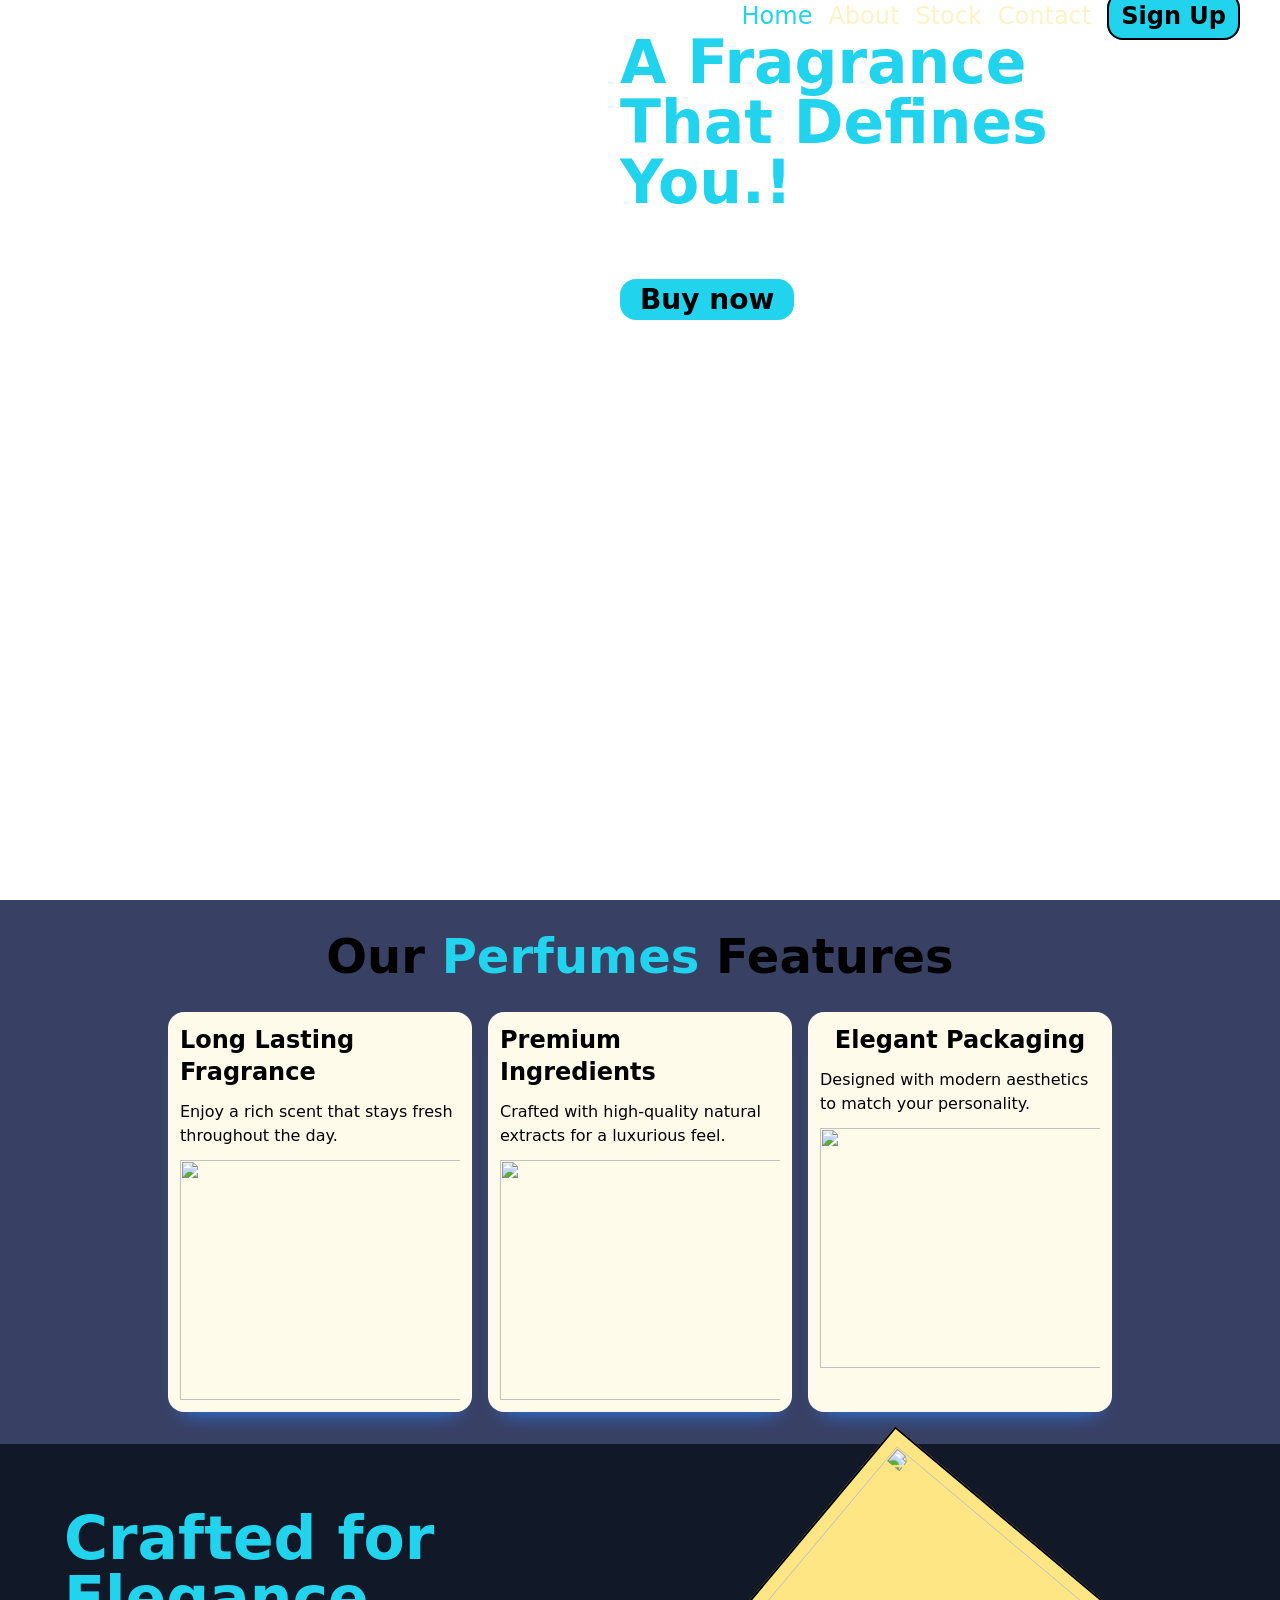
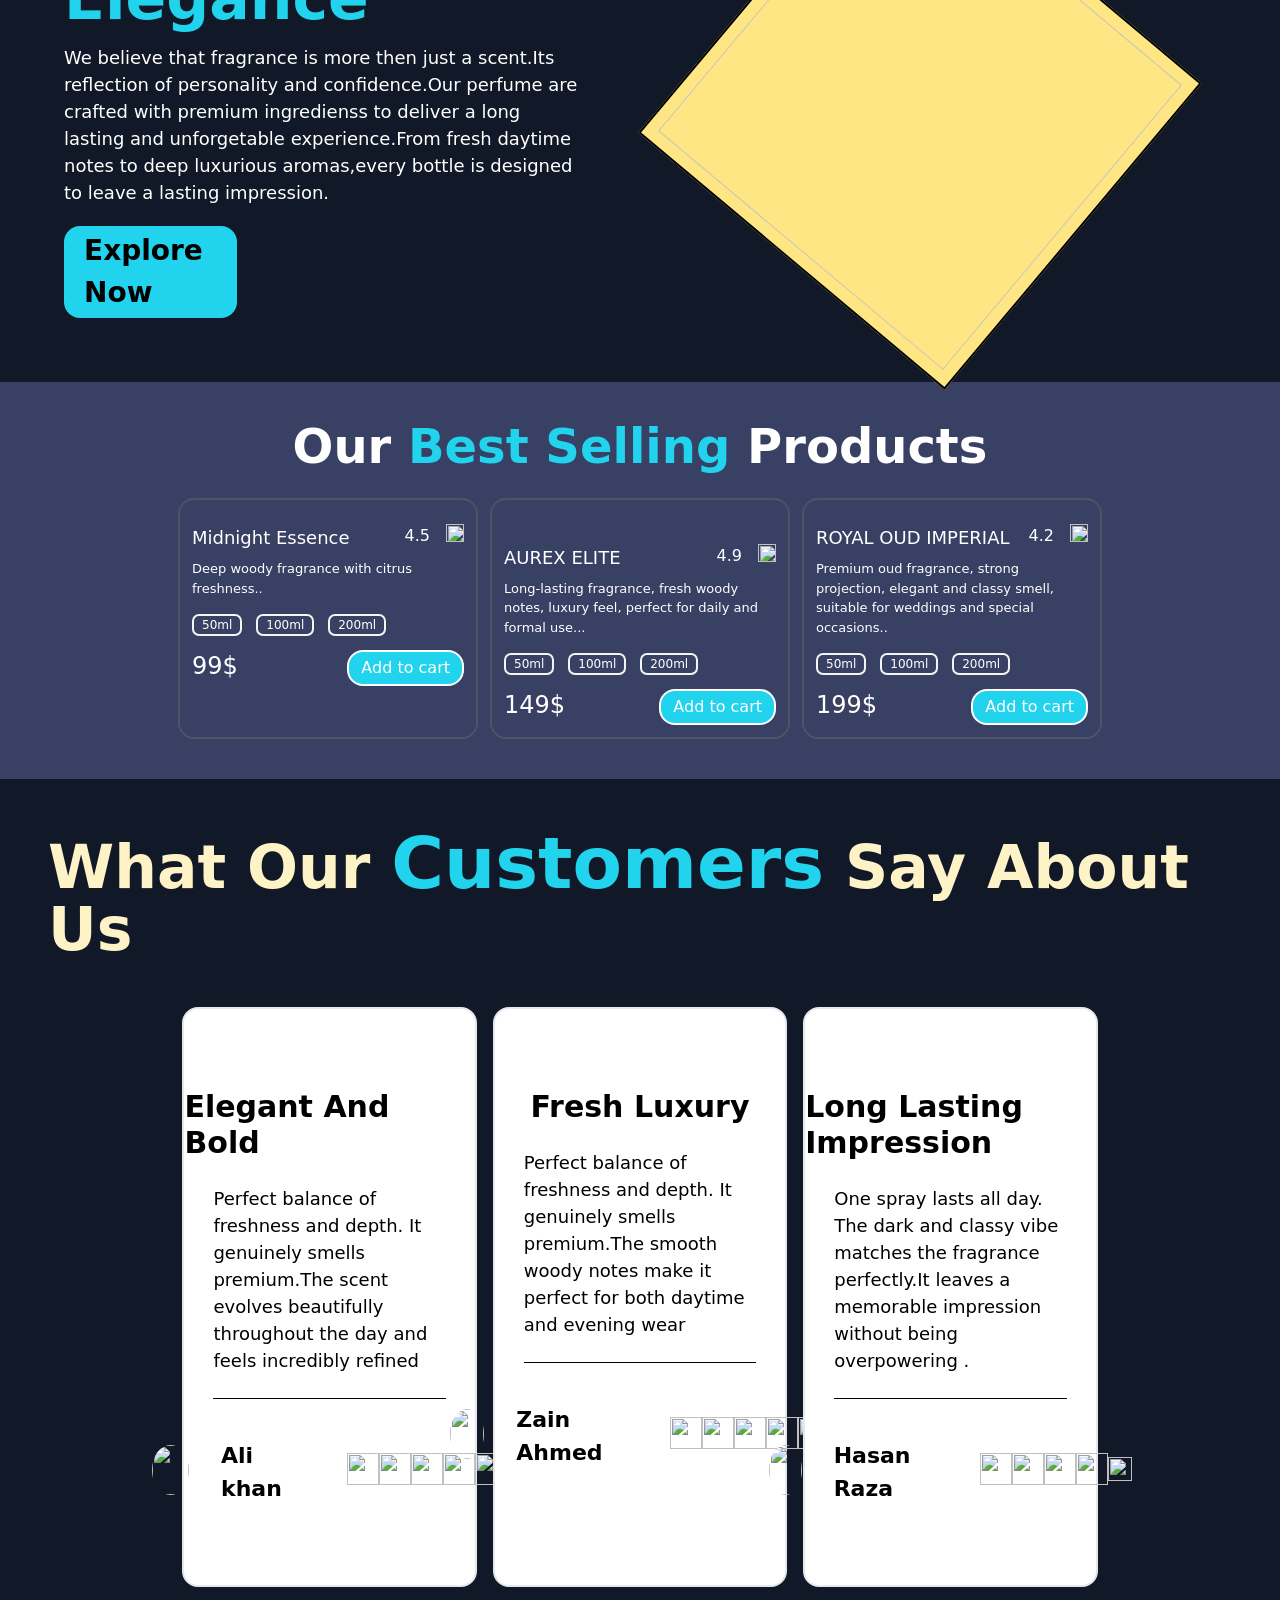
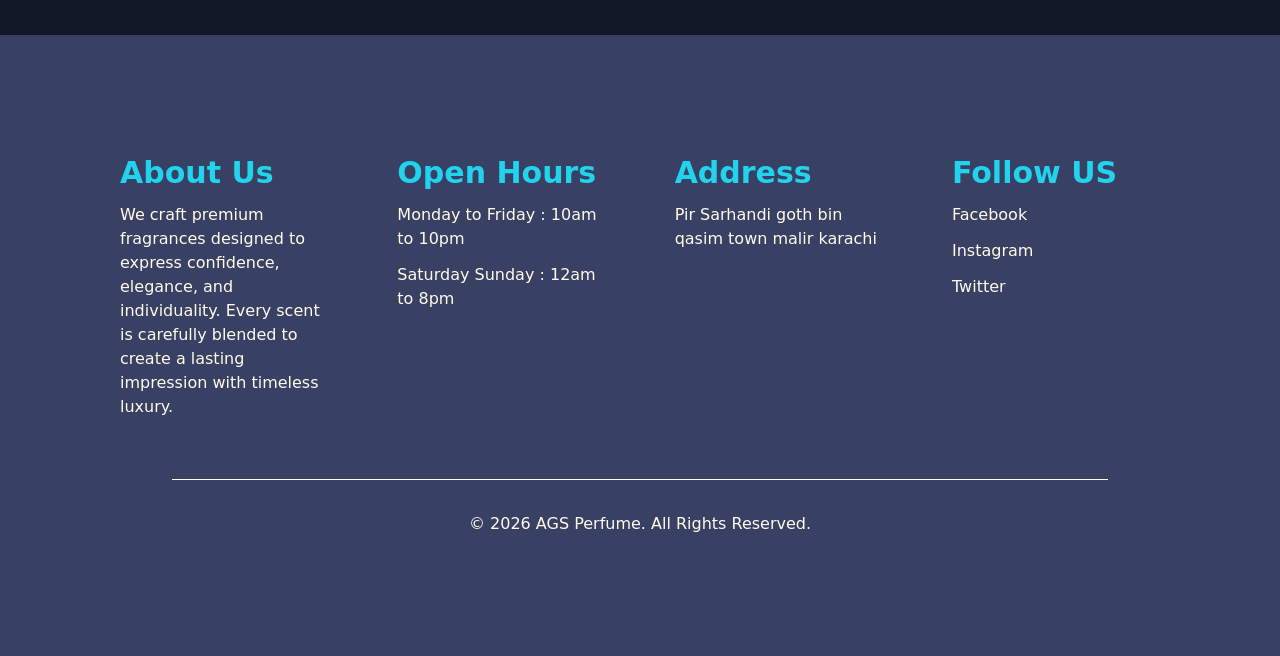
==== index.html @ 802fb59f "multiple pages" ====
<!DOCTYPE html>
<html lang="en">

<head>
    <meta charset="UTF-8">
    <meta name="viewport" content="width=device-width, initial-scale=1.0">
    <title>Document</title>
    <link rel="stylesheet" href="output.css">
</head>

<body>
    <div class="header h-[100vh] bg-[url(backg.jpg)]  bg-no-repeat bg-cover">
        <div class="navbar text-2xl text-amber-100 flex justify-between items-center">

            <img src="logo.png" alt="" class="logo-img w-65">

            <div class="navs h-full mr-8">
                <ul class="flex gap-4 align-bottom mr-2">
                    <li><a href="index.html" class="text-[#22D3EE] hover:text-[#22D3EE]">Home</a></li>
                    <li><a href="about.html" class="hover:text-[#22D3EE] ">About</a></li>
                    <li><a href="shop.html" class="hover:text-[#22D3EE]">Stock</a></li>
                    <li><a href="contact.html" class="hover:text-[#22D3EE]">Contact</a></li>
                    <li><a href="signup.html"
                            class="border-2 rounded-2xl bg-[#22D3EE] text-black font-bold px-3 py-2">Sign Up</a></li>
                </ul>
            </div>
        </div>
        <div class="hero-sec flex justify-around items-center">
            <div class="right-sec w-140 rotate-12 -mt-13">
                <img src="perfumebottle.jpg" alt="" class="hero-img w-full drop-shadow-xl drop-shadow-black ">
            </div>
            <div class="lft-sec w-1/2">
                <h1 class="text-6xl w-130  text-[#22D3EE] font-bold">A Fragrance That Defines You.!</h1>
                <p class="mt-4 text-[17px] w-[90%] text-white">Crafted with rich ingredients to match your personality
                    and elevate every moment.</p>
                <a class=" bg-[#22D3EE] text-[28px]   rounded-2xl px-5 py-1 text-black shadow-3xl hover:bg-transparent hover:border-2 hover:text-white  hover:border-amber-50 font-bold"
                    href="shop.html">Buy
                    now</a>
            </div>
        </div>
    </div>
    <div class="feature-sec bg-[#384064] flex flex-col justify-center items-center p-8">
        <h1 class="text-5xl heading font-semibold mb-8">Our <span
                class="text-5xl heading font-semibold mb-4 text-[#22D3EE]">Perfumes</span> Features</h1>
        <div class="feature-cards flex justify-center gap-4">
            <div
                class="feature shadow-blue-500 bg-amber-50 transition duration-300 hover:scale-105 shadow-[0_15px_20px_-15px_rgba(0,0,0,0.8)] p-3 flex flex-col items-center  w-[25%] rounded-2xl ">
                <h2 class="text-2xl font-bold font-sans">Long Lasting Fragrance</h2>
                <p class=" mt-3 mb-3">Enjoy a rich scent that stays fresh throughout the day.</p>
                <img src="longl.jpg" class="w-90 h-60 object-cover">
            </div>
            <div
                class="feature  p-3 flex flex-col items-center bg-amber-50  w-[25%] rounded-2xl  shadow-blue-500 shadow-[0_15px_20px_-15px_rgba(0,0,0,0.8)] transition duration-300 hover:scale-105  ">
                <h2 class="text-2xl font-bold font-sans">Premium Ingredients</h2>
                <p class=" mt-3 mb-3">Crafted with high-quality natural extracts for a luxurious feel.</p>
                <img src="prem.jpg" alt="" class="w-90 h-60 object-cover">
            </div>
            <div
                class="feature  p-3 flex flex-col items-center bg-amber-50 w-[25%] rounded-2xl  shadow-blue-500 shadow-[0_15px_20px_-15px_rgba(0,0,0,0.8)] transition duration-300 hover:scale-105  ">
                <h2 class="text-2xl font-bold font-sans">Elegant Packaging</h2>
                <p class=" mt-3 mb-3">Designed with modern aesthetics to match your personality.</p>
                <img src="packaging.jpg" class="w-90 h-60 object-cover">
            </div>
        </div>

    </div>
    <div class="about-brand flex  bg-[#111827] p-16 gap-20">
        <div class="right-sec flex flex-col w-[50%] justify-center  ">
            <h1 class="text-6xl text-[#22D3EE] font-sans font-bold">Crafted for Elegance</h1>
            <p class="mt-4 w-[90%] text-[18px] text-white">We believe that fragrance is more then just a scent.Its
                reflection of personality and confidence.Our perfume are crafted with premium ingredienss to deliver a
                long lasting and unforgetable experience.From fresh daytime notes to deep luxurious aromas,every bottle
                is designed to leave a lasting impression.</p>
            <a href="shop.html"
                class=" bg-[#22D3EE] text-[28px] mt-5  rounded-2xl px-5 py-1 text-black shadow-3xl hover:bg-transparent hover:border-2 hover:text-white  hover:border-amber-50 font-bold w-[30%]">Explore
                Now</a>
        </div>

        <div class="image-card bg-amber-200 p-3 border-2  border-abmer-100 size-[400px] rotate-40 ">
            <img src="pre-perf.jpg" class="size-[100%] transition hover:scale-102">
        </div>

    </div>
    <div class="products bg-[#384064] p-10 text-white ">
        <h1 class="text-5xl font-bold text-center">
            Our <span class="text-[#22D3EE]">Best Selling</span> Products
        </h1>
        <div class="cards-sec flex justify-center gap-3 mt-7">
            <div class="card1 w-[25%] flex flex-col border-2 border-gray-600 rounded-2xl p-1 ">
                <img src="pre-perf.jpg" class="rounded-2xl " alt="">
                <div class="card-content p-2">
                    <div class="name flex justify-between mt-3">
                        <h2 class="text-[18px] ">Midnight Essence</h2>
                        <div class="review flex gap-4">
                            4.5 <span><img src="star.png" class="size-[18px]"></span>
                        </div>
                    </div>
                    <div class="para">
                        <p class="text-[13px] mt-2">Deep woody fragrance with citrus freshness..</p>
                    </div>
                    <div class="ml-sec flex gap-3.5 mt-4">
                        <div class="ml border-2 border-gray-100 text-[12px] px-2 rounded-[7px]">50ml</div>
                        <div class="ml border-2 border-gray-100 text-[12px] px-2 rounded-[7px]">100ml</div>
                        <div class="ml border-2 border-gray-100 text-[12px] px-2 rounded-[7px]">200ml</div>
                    </div>
                    <div class="price-order flex justify-between mt-3.5">
                        <h2 class="text-2xl ">99$</h2>
                        <button class="border-2 rounded-2xl px-3 py-1 bg-[#22D3EE]">Add to cart</button>
                    </div>
                </div>

            </div>
            <div class="card1 w-[25%] flex flex-col border-2 border-gray-600 rounded-2xl p-1 ">
                <img src="aurex.jpg" class="rounded-2xl h-[70%] " alt="">
                <div class="card-content p-2">
                    <div class="name flex justify-between mt-3">
                        <h2 class="text-[18px] ">AUREX ELITE</h2>
                        <div class="review flex gap-4">
                            4.9 <span><img src="star.png" class="size-[18px]"></span>
                        </div>
                    </div>
                    <div class="para">
                        <p class="text-[13px] mt-2">Long-lasting fragrance, fresh woody notes, luxury feel, perfect for
                            daily and formal use...</p>
                    </div>
                    <div class="ml-sec flex gap-3.5 mt-4">
                        <div class="ml border-2 border-gray-100 text-[12px] px-2 rounded-[7px]">50ml</div>
                        <div class="ml border-2 border-gray-100 text-[12px] px-2 rounded-[7px]">100ml</div>
                        <div class="ml border-2 border-gray-100 text-[12px] px-2 rounded-[7px]">200ml</div>
                    </div>
                    <div class="price-order flex justify-between mt-3.5">
                        <h2 class="text-2xl ">149$</h2>
                        <button class="border-2 rounded-2xl px-3 py-1 bg-[#22D3EE]">Add to cart</button>
                    </div>
                </div>

            </div>
            <div class="card1 w-[25%] flex flex-col border-2 border-gray-600 rounded-2xl p-1 ">
                <img src="royal.jpg" class="rounded-2xl h-[70%] " alt="">
                <div class="card-content p-2">
                    <div class="name flex justify-between mt-3">
                        <h2 class="text-[18px] ">ROYAL OUD IMPERIAL</h2>
                        <div class="review flex gap-4">
                            4.2 <span><img src="star.png" class="size-[18px]"></span>
                        </div>
                    </div>
                    <div class="para">
                        <p class="text-[13px] mt-2">Premium oud fragrance, strong projection, elegant and classy smell,
                            suitable for weddings and special occasions..</p>
                    </div>
                    <div class="ml-sec flex gap-3.5 mt-4">
                        <div class="ml border-2 border-gray-100 text-[12px] px-2 rounded-[7px]">50ml</div>
                        <div class="ml border-2 border-gray-100 text-[12px] px-2 rounded-[7px]">100ml</div>
                        <div class="ml border-2 border-gray-100 text-[12px] px-2 rounded-[7px]">200ml</div>
                    </div>
                    <div class="price-order flex justify-between mt-3.5">
                        <h2 class="text-2xl ">199$</h2>
                        <button class="border-2 rounded-2xl px-3 py-1 bg-[#22D3EE]">Add to cart</button>
                    </div>
                </div>

            </div>

        </div>

    </div>
    <div class="testamonials p-12 flex bg-[#111827] justify-center items-center flex-col">
        <div class="headingT">
            <h1 class="text-6xl font-semibold text-amber-100 ">What Our <span
                    class="font-black text-7xl text-[#22D3EE]">Customers</span> Say About Us</h1>
        </div>
        <div class="cards w-[100vw] flex justify-center gap-4 mt-12">
            <div
                class="card bg-white transition-transform duration-300 hover:scale-105 py-20 w-[23%] flex flex-col items-center border-2 border-gray-200 rounded-2xl ">
                <h2 class="text-3xl font-sans  font-semibold ">Elegant And Bold</h2>
                <div class="p text-[18px] w-[80%] mt-6">Perfect balance of freshness and depth. It genuinely smells
                    premium.The scent evolves beautifully throughout the day and feels incredibly refined</div>
                <hr class="w-[80%] bg-amber-700 mt-6">
                <div class="user flex gap-8 items-center mt-6 px-4">
                    <div class="img size-[50px] rounded-[50%] mt-3">
                        <img src="user1.jpg" class="rounded-[50%] size-[100%] object-cover ">
                    </div>
                    <h2 class="mt-4 font-semibold text-[22px]">Ali khan</h2>
                    <div class="stars flex items-center ml-5 mt-2.5">
                        <img src="star.jpg" alt="" class="size-8 ">
                        <img src="star.jpg" alt="" class="size-8 ">
                        <img src="star.jpg" alt="" class="size-8 ">
                        <img src="star.jpg" alt="" class="size-8 ">
                        <img src="star.jpg" alt="" class="size-8 ">
                    </div>
                </div>
            </div>
            <div
                class="card bg-white transition-transform duration-300 hover:scale-105 py-20 w-[23%] flex flex-col items-center border-2 border-gray-200 rounded-2xl ">
                <h2 class="text-3xl font-sans font-semibold ">Fresh Luxury</h2>
                <div class="p text-[18px] w-[80%] mt-6">Perfect balance of freshness and depth. It genuinely smells
                    premium.The smooth woody notes make it perfect for both daytime and evening wear</div>
                <hr class="w-[80%] bg-amber-700 mt-6">
                <div class="user flex gap-8 items-center mt-6 px-4">
                    <div class="img size-[50px] rounded-[50%] mt-3">
                        <img src="user2.jpg" class="rounded-[50%] size-[100%] object-cover ">
                    </div>
                    <h2 class="mt-4 font-semibold text-[22px]">Zain Ahmed</h2>
                    <div class="stars flex items-center ml-5 mt-2.5">
                        <img src="star.jpg" alt="" class="size-8 ">
                        <img src="star.jpg" alt="" class="size-8 ">
                        <img src="star.jpg" alt="" class="size-8 ">
                        <img src="star.jpg" alt="" class="size-8 ">
                        <img src="star.jpg" alt="" class="size-8 ">
                    </div>
                </div>
            </div>
            <div
                class="card bg-white transition-transform duration-300 hover:scale-105 py-20 w-[23%] flex flex-col items-center border-2 border-gray-200 rounded-2xl ">
                <h2 class="text-3xl font-sans font-semibold ">Long Lasting Impression</h2>
                <div class="p text-[18px] w-[80%] mt-6">One spray lasts all day. The dark and classy vibe matches the
                    fragrance perfectly.It leaves a memorable impression without being overpowering .</div>
                <hr class="w-[80%] bg-amber-700 mt-6">
                <div class="user flex gap-8 items-center mt-6 px-4">
                    <div class="img size-[50px] rounded-[50%] mt-3">
                        <img src="user3.jpg" class="rounded-[50%] size-[100%] object-cover ">
                    </div>
                    <h2 class="mt-4 font-semibold text-[22px]">Hasan Raza</h2>
                    <div class="stars flex items-center ml-5 mt-2.5">
                        <img src="star.jpg" alt="" class="size-8 ">
                        <img src="star.jpg" alt="" class="size-8 ">
                        <img src="star.jpg" alt="" class="size-8 ">
                        <img src="star.jpg" alt="" class="size-8 ">
                        <img src="halfs.jpg" alt="" class="size-6 ">
                    </div>
                </div>
            </div>

        </div>
    </div>
    <div class="footer flex flex-col items-center  p-30  bg-[#384064]">
        <div class="footer-content flex justify-between">
            <div class="About-us flex flex-col gap-3 w-[20%]">
                <h2 class="font-bold text-[#22D3EE] text-3xl">About Us</h2>
                <p class="text-amber-50">We craft premium fragrances designed to express confidence, elegance, and
                    individuality. Every scent is carefully blended to create a lasting impression with timeless luxury.
                </p>
            </div>
            <div class="Open-hours flex flex-col gap-3 w-[20%]">
                <h2 class="font-bold text-[#22D3EE] text-3xl">Open Hours</h2>
                <p class="text-amber-50">Monday to Friday : 10am to 10pm </p>
                <p class=" text-amber-50">Saturday Sunday : 12am to 8pm</p>
            </div>
            <div class="Address flex text-[#22D3EE] flex-col gap-3 w-[20%]">
                <h2 class="font-bold text-3xl">Address</h2>
                <p class="text-amber-50">Pir Sarhandi goth bin qasim town malir karachi</p>
            </div>
            <div class="Follow flex flex-col gap-3 w-[20%] ">
                <h2 class="font-bold text-[#22D3EE] text-3xl">Follow US</h2>
                <a href="#" class="text-amber-50">Facebook</a>
                <a href="#" class="text-amber-50">Instagram</a>
                <a href="#" class="text-amber-50">Twitter</a>
            </div>
        </div>
        <hr class="w-[90%] mt-15 border-amber-50">
        <p class="mt-8 text-amber-50">© 2026 AGS Perfume. All Rights Reserved.</p>

    </div>
    <script src="https://cdnjs.cloudflare.com/ajax/libs/gsap/3.13.0/gsap.min.js"
        integrity="sha512-NcZdtrT77bJr4STcmsGAESr06BYGE8woZdSdEgqnpyqac7sugNO+Tr4bGwGF3MsnEkGKhU2KL2xh6Ec+BqsaHA=="
        crossorigin="anonymous" referrerpolicy="no-referrer"></script>
    <script src="https://cdnjs.cloudflare.com/ajax/libs/gsap/3.13.0/ScrollTrigger.min.js"
        integrity="sha512-P2IDYZfqSwjcSjX0BKeNhwRUH8zRPGlgcWl5n6gBLzdi4Y5/0O4zaXrtO4K9TZK6Hn1BenYpKowuCavNandERg=="
        crossorigin="anonymous" referrerpolicy="no-referrer"></script>
    <script src="app.js"></script>
</body>

</html>
---- output.css ----
/*! tailwindcss v4.3.0 | MIT License | https://tailwindcss.com */
@layer properties;
@layer theme, base, components, utilities;
@layer theme {
  :root, :host {
    --font-sans: ui-sans-serif, system-ui, sans-serif, "Apple Color Emoji",
      "Segoe UI Emoji", "Segoe UI Symbol", "Noto Color Emoji";
    --font-mono: ui-monospace, SFMono-Regular, Menlo, Monaco, Consolas, "Liberation Mono",
      "Courier New", monospace;
    --color-amber-50: oklch(98.7% 0.022 95.277);
    --color-amber-100: oklch(96.2% 0.059 95.617);
    --color-amber-200: oklch(92.4% 0.12 95.746);
    --color-amber-700: oklch(55.5% 0.163 48.998);
    --color-blue-200: oklch(88.2% 0.059 254.128);
    --color-blue-400: oklch(70.7% 0.165 254.624);
    --color-blue-500: oklch(62.3% 0.214 259.815);
    --color-blue-950: oklch(28.2% 0.091 267.935);
    --color-indigo-400: oklch(67.3% 0.182 276.935);
    --color-indigo-500: oklch(58.5% 0.233 277.117);
    --color-indigo-600: oklch(51.1% 0.262 276.966);
    --color-indigo-950: oklch(25.7% 0.09 281.288);
    --color-slate-300: oklch(86.9% 0.022 252.894);
    --color-slate-400: oklch(70.4% 0.04 256.788);
    --color-slate-500: oklch(55.4% 0.046 257.417);
    --color-slate-700: oklch(37.2% 0.044 257.287);
    --color-slate-800: oklch(27.9% 0.041 260.031);
    --color-slate-900: oklch(20.8% 0.042 265.755);
    --color-gray-100: oklch(96.7% 0.003 264.542);
    --color-gray-200: oklch(92.8% 0.006 264.531);
    --color-gray-300: oklch(87.2% 0.01 258.338);
    --color-gray-400: oklch(70.7% 0.022 261.325);
    --color-gray-600: oklch(44.6% 0.03 256.802);
    --color-gray-700: oklch(37.3% 0.034 259.733);
    --color-gray-800: oklch(27.8% 0.033 256.848);
    --color-black: #000;
    --color-white: #fff;
    --spacing: 0.25rem;
    --container-md: 28rem;
    --container-2xl: 42rem;
    --container-6xl: 72rem;
    --text-xs: 0.75rem;
    --text-xs--line-height: calc(1 / 0.75);
    --text-sm: 0.875rem;
    --text-sm--line-height: calc(1.25 / 0.875);
    --text-xl: 1.25rem;
    --text-xl--line-height: calc(1.75 / 1.25);
    --text-2xl: 1.5rem;
    --text-2xl--line-height: calc(2 / 1.5);
    --text-3xl: 1.875rem;
    --text-3xl--line-height: calc(2.25 / 1.875);
    --text-5xl: 3rem;
    --text-5xl--line-height: 1;
    --text-6xl: 3.75rem;
    --text-6xl--line-height: 1;
    --text-7xl: 4.5rem;
    --text-7xl--line-height: 1;
    --font-weight-medium: 500;
    --font-weight-semibold: 600;
    --font-weight-bold: 700;
    --font-weight-black: 900;
    --tracking-wide: 0.025em;
    --tracking-wider: 0.05em;
    --leading-tight: 1.25;
    --leading-snug: 1.375;
    --leading-relaxed: 1.625;
    --radius-lg: 0.5rem;
    --radius-xl: 0.75rem;
    --radius-2xl: 1rem;
    --drop-shadow-xl: 0 9px 7px rgb(0 0 0 / 0.1);
    --blur-md: 12px;
    --blur-3xl: 64px;
    --default-transition-duration: 150ms;
    --default-transition-timing-function: cubic-bezier(0.4, 0, 0.2, 1);
    --default-font-family: var(--font-sans);
    --default-mono-font-family: var(--font-mono);
  }
}
@layer base {
  *, ::after, ::before, ::backdrop, ::file-selector-button {
    box-sizing: border-box;
    margin: 0;
    padding: 0;
    border: 0 solid;
  }
  html, :host {
    line-height: 1.5;
    -webkit-text-size-adjust: 100%;
    tab-size: 4;
    font-family: var(--default-font-family, ui-sans-serif, system-ui, sans-serif, "Apple Color Emoji", "Segoe UI Emoji", "Segoe UI Symbol", "Noto Color Emoji");
    font-feature-settings: var(--default-font-feature-settings, normal);
    font-variation-settings: var(--default-font-variation-settings, normal);
    -webkit-tap-highlight-color: transparent;
  }
  hr {
    height: 0;
    color: inherit;
    border-top-width: 1px;
  }
  abbr:where([title]) {
    -webkit-text-decoration: underline dotted;
    text-decoration: underline dotted;
  }
  h1, h2, h3, h4, h5, h6 {
    font-size: inherit;
    font-weight: inherit;
  }
  a {
    color: inherit;
    -webkit-text-decoration: inherit;
    text-decoration: inherit;
  }
  b, strong {
    font-weight: bolder;
  }
  code, kbd, samp, pre {
    font-family: var(--default-mono-font-family, ui-monospace, SFMono-Regular, Menlo, Monaco, Consolas, "Liberation Mono", "Courier New", monospace);
    font-feature-settings: var(--default-mono-font-feature-settings, normal);
    font-variation-settings: var(--default-mono-font-variation-settings, normal);
    font-size: 1em;
  }
  small {
    font-size: 80%;
  }
  sub, sup {
    font-size: 75%;
    line-height: 0;
    position: relative;
    vertical-align: baseline;
  }
  sub {
    bottom: -0.25em;
  }
  sup {
    top: -0.5em;
  }
  table {
    text-indent: 0;
    border-color: inherit;
    border-collapse: collapse;
  }
  :-moz-focusring {
    outline: auto;
  }
  progress {
    vertical-align: baseline;
  }
  summary {
    display: list-item;
  }
  ol, ul, menu {
    list-style: none;
  }
  img, svg, video, canvas, audio, iframe, embed, object {
    display: block;
    vertical-align: middle;
  }
  img, video {
    max-width: 100%;
    height: auto;
  }
  button, input, select, optgroup, textarea, ::file-selector-button {
    font: inherit;
    font-feature-settings: inherit;
    font-variation-settings: inherit;
    letter-spacing: inherit;
    color: inherit;
    border-radius: 0;
    background-color: transparent;
    opacity: 1;
  }
  :where(select:is([multiple], [size])) optgroup {
    font-weight: bolder;
  }
  :where(select:is([multiple], [size])) optgroup option {
    padding-inline-start: 20px;
  }
  ::file-selector-button {
    margin-inline-end: 4px;
  }
  ::placeholder {
    opacity: 1;
  }
  @supports (not (-webkit-appearance: -apple-pay-button))  or (contain-intrinsic-size: 1px) {
    ::placeholder {
      color: currentcolor;
      @supports (color: color-mix(in lab, red, red)) {
        color: color-mix(in oklab, currentcolor 50%, transparent);
      }
    }
  }
  textarea {
    resize: vertical;
  }
  ::-webkit-search-decoration {
    -webkit-appearance: none;
  }
  ::-webkit-date-and-time-value {
    min-height: 1lh;
    text-align: inherit;
  }
  ::-webkit-datetime-edit {
    display: inline-flex;
  }
  ::-webkit-datetime-edit-fields-wrapper {
    padding: 0;
  }
  ::-webkit-datetime-edit, ::-webkit-datetime-edit-year-field, ::-webkit-datetime-edit-month-field, ::-webkit-datetime-edit-day-field, ::-webkit-datetime-edit-hour-field, ::-webkit-datetime-edit-minute-field, ::-webkit-datetime-edit-second-field, ::-webkit-datetime-edit-millisecond-field, ::-webkit-datetime-edit-meridiem-field {
    padding-block: 0;
  }
  ::-webkit-calendar-picker-indicator {
    line-height: 1;
  }
  :-moz-ui-invalid {
    box-shadow: none;
  }
  button, input:where([type="button"], [type="reset"], [type="submit"]), ::file-selector-button {
    appearance: button;
  }
  ::-webkit-inner-spin-button, ::-webkit-outer-spin-button {
    height: auto;
  }
  [hidden]:where(:not([hidden="until-found"])) {
    display: none !important;
  }
}
@layer utilities {
  .absolute {
    position: absolute;
  }
  .relative {
    position: relative;
  }
  .-top-20 {
    top: calc(var(--spacing) * -20);
  }
  .top-0 {
    top: calc(var(--spacing) * 0);
  }
  .-right-20 {
    right: calc(var(--spacing) * -20);
  }
  .right-0 {
    right: calc(var(--spacing) * 0);
  }
  .-bottom-20 {
    bottom: calc(var(--spacing) * -20);
  }
  .-left-20 {
    left: calc(var(--spacing) * -20);
  }
  .left-0 {
    left: calc(var(--spacing) * 0);
  }
  .left-1\/2 {
    left: calc(1 / 2 * 100%);
  }
  .z-10 {
    z-index: 10;
  }
  .z-50 {
    z-index: 50;
  }
  .mx-4 {
    margin-inline: calc(var(--spacing) * 4);
  }
  .mx-auto {
    margin-inline: auto;
  }
  .-mt-13 {
    margin-top: calc(var(--spacing) * -13);
  }
  .mt-0\.5 {
    margin-top: calc(var(--spacing) * 0.5);
  }
  .mt-1 {
    margin-top: calc(var(--spacing) * 1);
  }
  .mt-2 {
    margin-top: calc(var(--spacing) * 2);
  }
  .mt-2\.5 {
    margin-top: calc(var(--spacing) * 2.5);
  }
  .mt-3 {
    margin-top: calc(var(--spacing) * 3);
  }
  .mt-3\.5 {
    margin-top: calc(var(--spacing) * 3.5);
  }
  .mt-4 {
    margin-top: calc(var(--spacing) * 4);
  }
  .mt-5 {
    margin-top: calc(var(--spacing) * 5);
  }
  .mt-6 {
    margin-top: calc(var(--spacing) * 6);
  }
  .mt-7 {
    margin-top: calc(var(--spacing) * 7);
  }
  .mt-8 {
    margin-top: calc(var(--spacing) * 8);
  }
  .mt-10 {
    margin-top: calc(var(--spacing) * 10);
  }
  .mt-12 {
    margin-top: calc(var(--spacing) * 12);
  }
  .mt-15 {
    margin-top: calc(var(--spacing) * 15);
  }
  .mt-100 {
    margin-top: calc(var(--spacing) * 100);
  }
  .mr-2 {
    margin-right: calc(var(--spacing) * 2);
  }
  .mr-8 {
    margin-right: calc(var(--spacing) * 8);
  }
  .mb-1\.5 {
    margin-bottom: calc(var(--spacing) * 1.5);
  }
  .mb-2 {
    margin-bottom: calc(var(--spacing) * 2);
  }
  .mb-3 {
    margin-bottom: calc(var(--spacing) * 3);
  }
  .mb-4 {
    margin-bottom: calc(var(--spacing) * 4);
  }
  .mb-6 {
    margin-bottom: calc(var(--spacing) * 6);
  }
  .mb-8 {
    margin-bottom: calc(var(--spacing) * 8);
  }
  .mb-12 {
    margin-bottom: calc(var(--spacing) * 12);
  }
  .ml-3 {
    margin-left: calc(var(--spacing) * 3);
  }
  .ml-5 {
    margin-left: calc(var(--spacing) * 5);
  }
  .ml-10 {
    margin-left: calc(var(--spacing) * 10);
  }
  .block {
    display: block;
  }
  .flex {
    display: flex;
  }
  .grid {
    display: grid;
  }
  .inline-block {
    display: inline-block;
  }
  .size-6 {
    width: calc(var(--spacing) * 6);
    height: calc(var(--spacing) * 6);
  }
  .size-8 {
    width: calc(var(--spacing) * 8);
    height: calc(var(--spacing) * 8);
  }
  .size-\[18px\] {
    width: 18px;
    height: 18px;
  }
  .size-\[50px\] {
    width: 50px;
    height: 50px;
  }
  .size-\[100\%\] {
    width: 100%;
    height: 100%;
  }
  .size-\[400px\] {
    width: 400px;
    height: 400px;
  }
  .size-\[420px\] {
    width: 420px;
    height: 420px;
  }
  .h-4 {
    height: calc(var(--spacing) * 4);
  }
  .h-5 {
    height: calc(var(--spacing) * 5);
  }
  .h-60 {
    height: calc(var(--spacing) * 60);
  }
  .h-\[70\%\] {
    height: 70%;
  }
  .h-\[88px\] {
    height: 88px;
  }
  .h-\[100vh\] {
    height: 100vh;
  }
  .h-\[260px\] {
    height: 260px;
  }
  .h-\[300px\] {
    height: 300px;
  }
  .h-\[400px\] {
    height: 400px;
  }
  .h-\[500px\] {
    height: 500px;
  }
  .h-full {
    height: 100%;
  }
  .min-h-\[calc\(100vh-88px\)\] {
    min-height: calc(100vh - 88px);
  }
  .min-h-screen {
    min-height: 100vh;
  }
  .w-1\/2 {
    width: calc(1 / 2 * 100%);
  }
  .w-4 {
    width: calc(var(--spacing) * 4);
  }
  .w-5 {
    width: calc(var(--spacing) * 5);
  }
  .w-64 {
    width: calc(var(--spacing) * 64);
  }
  .w-65 {
    width: calc(var(--spacing) * 65);
  }
  .w-90 {
    width: calc(var(--spacing) * 90);
  }
  .w-130 {
    width: calc(var(--spacing) * 130);
  }
  .w-140 {
    width: calc(var(--spacing) * 140);
  }
  .w-\[2px\] {
    width: 2px;
  }
  .w-\[20\%\] {
    width: 20%;
  }
  .w-\[22\%\] {
    width: 22%;
  }
  .w-\[23\%\] {
    width: 23%;
  }
  .w-\[25\%\] {
    width: 25%;
  }
  .w-\[30\%\] {
    width: 30%;
  }
  .w-\[50\%\] {
    width: 50%;
  }
  .w-\[55\%\] {
    width: 55%;
  }
  .w-\[80\%\] {
    width: 80%;
  }
  .w-\[90\%\] {
    width: 90%;
  }
  .w-\[100vw\] {
    width: 100vw;
  }
  .w-\[400px\] {
    width: 400px;
  }
  .w-\[500px\] {
    width: 500px;
  }
  .w-\[600px\] {
    width: 600px;
  }
  .w-full {
    width: 100%;
  }
  .max-w-2xl {
    max-width: var(--container-2xl);
  }
  .max-w-6xl {
    max-width: var(--container-6xl);
  }
  .max-w-md {
    max-width: var(--container-md);
  }
  .flex-shrink {
    flex-shrink: 1;
  }
  .flex-shrink-0 {
    flex-shrink: 0;
  }
  .flex-grow {
    flex-grow: 1;
  }
  .-translate-x-1\/2 {
    --tw-translate-x: calc(calc(1 / 2 * 100%) * -1);
    translate: var(--tw-translate-x) var(--tw-translate-y);
  }
  .rotate-6 {
    rotate: 6deg;
  }
  .rotate-12 {
    rotate: 12deg;
  }
  .rotate-40 {
    rotate: 40deg;
  }
  .transform {
    transform: var(--tw-rotate-x,) var(--tw-rotate-y,) var(--tw-rotate-z,) var(--tw-skew-x,) var(--tw-skew-y,);
  }
  .resize-none {
    resize: none;
  }
  .grid-cols-2 {
    grid-template-columns: repeat(2, minmax(0, 1fr));
  }
  .flex-col {
    flex-direction: column;
  }
  .items-center {
    align-items: center;
  }
  .items-start {
    align-items: flex-start;
  }
  .items-stretch {
    align-items: stretch;
  }
  .justify-around {
    justify-content: space-around;
  }
  .justify-between {
    justify-content: space-between;
  }
  .justify-center {
    justify-content: center;
  }
  .justify-end {
    justify-content: flex-end;
  }
  .gap-3 {
    gap: calc(var(--spacing) * 3);
  }
  .gap-3\.5 {
    gap: calc(var(--spacing) * 3.5);
  }
  .gap-4 {
    gap: calc(var(--spacing) * 4);
  }
  .gap-6 {
    gap: calc(var(--spacing) * 6);
  }
  .gap-8 {
    gap: calc(var(--spacing) * 8);
  }
  .gap-10 {
    gap: calc(var(--spacing) * 10);
  }
  .gap-12 {
    gap: calc(var(--spacing) * 12);
  }
  .gap-20 {
    gap: calc(var(--spacing) * 20);
  }
  .space-y-5 {
    :where(& > :not(:last-child)) {
      --tw-space-y-reverse: 0;
      margin-block-start: calc(calc(var(--spacing) * 5) * var(--tw-space-y-reverse));
      margin-block-end: calc(calc(var(--spacing) * 5) * calc(1 - var(--tw-space-y-reverse)));
    }
  }
  .space-y-6 {
    :where(& > :not(:last-child)) {
      --tw-space-y-reverse: 0;
      margin-block-start: calc(calc(var(--spacing) * 6) * var(--tw-space-y-reverse));
      margin-block-end: calc(calc(var(--spacing) * 6) * calc(1 - var(--tw-space-y-reverse)));
    }
  }
  .self-stretch {
    align-self: stretch;
  }
  .overflow-hidden {
    overflow: hidden;
  }
  .rounded {
    border-radius: 0.25rem;
  }
  .rounded-2xl {
    border-radius: var(--radius-2xl);
  }
  .rounded-\[7px\] {
    border-radius: 7px;
  }
  .rounded-\[50\%\] {
    border-radius: 50%;
  }
  .rounded-full {
    border-radius: calc(infinity * 1px);
  }
  .rounded-lg {
    border-radius: var(--radius-lg);
  }
  .rounded-xl {
    border-radius: var(--radius-xl);
  }
  .border {
    border-style: var(--tw-border-style);
    border-width: 1px;
  }
  .border-2 {
    border-style: var(--tw-border-style);
    border-width: 2px;
  }
  .border-t {
    border-top-style: var(--tw-border-style);
    border-top-width: 1px;
  }
  .border-amber-50 {
    border-color: var(--color-amber-50);
  }
  .border-amber-100 {
    border-color: var(--color-amber-100);
  }
  .border-gray-100 {
    border-color: var(--color-gray-100);
  }
  .border-gray-200 {
    border-color: var(--color-gray-200);
  }
  .border-gray-600 {
    border-color: var(--color-gray-600);
  }
  .border-gray-700 {
    border-color: var(--color-gray-700);
  }
  .border-gray-800 {
    border-color: var(--color-gray-800);
  }
  .border-slate-700 {
    border-color: var(--color-slate-700);
  }
  .border-slate-700\/50 {
    border-color: color-mix(in srgb, oklch(37.2% 0.044 257.287) 50%, transparent);
    @supports (color: color-mix(in lab, red, red)) {
      border-color: color-mix(in oklab, var(--color-slate-700) 50%, transparent);
    }
  }
  .border-slate-700\/60 {
    border-color: color-mix(in srgb, oklch(37.2% 0.044 257.287) 60%, transparent);
    @supports (color: color-mix(in lab, red, red)) {
      border-color: color-mix(in oklab, var(--color-slate-700) 60%, transparent);
    }
  }
  .border-transparent {
    border-color: transparent;
  }
  .bg-\[\#22D3EE\] {
    background-color: #22D3EE;
  }
  .bg-\[\#111827\] {
    background-color: #111827;
  }
  .bg-\[\#384064\] {
    background-color: #384064;
  }
  .bg-\[\#384064\]\/50 {
    background-color: color-mix(in oklab, #384064 50%, transparent);
  }
  .bg-amber-50 {
    background-color: var(--color-amber-50);
  }
  .bg-amber-200 {
    background-color: var(--color-amber-200);
  }
  .bg-amber-700 {
    background-color: var(--color-amber-700);
  }
  .bg-blue-950 {
    background-color: var(--color-blue-950);
  }
  .bg-indigo-600 {
    background-color: var(--color-indigo-600);
  }
  .bg-slate-800 {
    background-color: var(--color-slate-800);
  }
  .bg-slate-800\/80 {
    background-color: color-mix(in srgb, oklch(27.9% 0.041 260.031) 80%, transparent);
    @supports (color: color-mix(in lab, red, red)) {
      background-color: color-mix(in oklab, var(--color-slate-800) 80%, transparent);
    }
  }
  .bg-slate-900\/60 {
    background-color: color-mix(in srgb, oklch(20.8% 0.042 265.755) 60%, transparent);
    @supports (color: color-mix(in lab, red, red)) {
      background-color: color-mix(in oklab, var(--color-slate-900) 60%, transparent);
    }
  }
  .bg-transparent {
    background-color: transparent;
  }
  .bg-white {
    background-color: var(--color-white);
  }
  .bg-gradient-to-br {
    --tw-gradient-position: to bottom right in oklab;
    background-image: linear-gradient(var(--tw-gradient-stops));
  }
  .bg-\[url\(backg\.jpg\)\] {
    background-image: url(backg.jpg);
  }
  .from-slate-900 {
    --tw-gradient-from: var(--color-slate-900);
    --tw-gradient-stops: var(--tw-gradient-via-stops, var(--tw-gradient-position), var(--tw-gradient-from) var(--tw-gradient-from-position), var(--tw-gradient-to) var(--tw-gradient-to-position));
  }
  .via-slate-800 {
    --tw-gradient-via: var(--color-slate-800);
    --tw-gradient-via-stops: var(--tw-gradient-position), var(--tw-gradient-from) var(--tw-gradient-from-position), var(--tw-gradient-via) var(--tw-gradient-via-position), var(--tw-gradient-to) var(--tw-gradient-to-position);
    --tw-gradient-stops: var(--tw-gradient-via-stops);
  }
  .to-indigo-950 {
    --tw-gradient-to: var(--color-indigo-950);
    --tw-gradient-stops: var(--tw-gradient-via-stops, var(--tw-gradient-position), var(--tw-gradient-from) var(--tw-gradient-from-position), var(--tw-gradient-to) var(--tw-gradient-to-position));
  }
  .bg-cover {
    background-size: cover;
  }
  .bg-no-repeat {
    background-repeat: no-repeat;
  }
  .object-contain {
    object-fit: contain;
  }
  .object-cover {
    object-fit: cover;
  }
  .p-1 {
    padding: calc(var(--spacing) * 1);
  }
  .p-2 {
    padding: calc(var(--spacing) * 2);
  }
  .p-3 {
    padding: calc(var(--spacing) * 3);
  }
  .p-4 {
    padding: calc(var(--spacing) * 4);
  }
  .p-6 {
    padding: calc(var(--spacing) * 6);
  }
  .p-8 {
    padding: calc(var(--spacing) * 8);
  }
  .p-10 {
    padding: calc(var(--spacing) * 10);
  }
  .p-12 {
    padding: calc(var(--spacing) * 12);
  }
  .p-16 {
    padding: calc(var(--spacing) * 16);
  }
  .p-20 {
    padding: calc(var(--spacing) * 20);
  }
  .p-30 {
    padding: calc(var(--spacing) * 30);
  }
  .px-2 {
    padding-inline: calc(var(--spacing) * 2);
  }
  .px-3 {
    padding-inline: calc(var(--spacing) * 3);
  }
  .px-4 {
    padding-inline: calc(var(--spacing) * 4);
  }
  .px-5 {
    padding-inline: calc(var(--spacing) * 5);
  }
  .px-8 {
    padding-inline: calc(var(--spacing) * 8);
  }
  .px-10 {
    padding-inline: calc(var(--spacing) * 10);
  }
  .px-20 {
    padding-inline: calc(var(--spacing) * 20);
  }
  .py-1 {
    padding-block: calc(var(--spacing) * 1);
  }
  .py-2 {
    padding-block: calc(var(--spacing) * 2);
  }
  .py-2\.5 {
    padding-block: calc(var(--spacing) * 2.5);
  }
  .py-3 {
    padding-block: calc(var(--spacing) * 3);
  }
  .py-5 {
    padding-block: calc(var(--spacing) * 5);
  }
  .py-20 {
    padding-block: calc(var(--spacing) * 20);
  }
  .pt-\[50px\] {
    padding-top: 50px;
  }
  .text-center {
    text-align: center;
  }
  .align-bottom {
    vertical-align: bottom;
  }
  .font-sans {
    font-family: var(--font-sans);
  }
  .text-2xl {
    font-size: var(--text-2xl);
    line-height: var(--tw-leading, var(--text-2xl--line-height));
  }
  .text-3xl {
    font-size: var(--text-3xl);
    line-height: var(--tw-leading, var(--text-3xl--line-height));
  }
  .text-5xl {
    font-size: var(--text-5xl);
    line-height: var(--tw-leading, var(--text-5xl--line-height));
  }
  .text-6xl {
    font-size: var(--text-6xl);
    line-height: var(--tw-leading, var(--text-6xl--line-height));
  }
  .text-7xl {
    font-size: var(--text-7xl);
    line-height: var(--tw-leading, var(--text-7xl--line-height));
  }
  .text-sm {
    font-size: var(--text-sm);
    line-height: var(--tw-leading, var(--text-sm--line-height));
  }
  .text-xl {
    font-size: var(--text-xl);
    line-height: var(--tw-leading, var(--text-xl--line-height));
  }
  .text-xs {
    font-size: var(--text-xs);
    line-height: var(--tw-leading, var(--text-xs--line-height));
  }
  .text-\[12px\] {
    font-size: 12px;
  }
  .text-\[13px\] {
    font-size: 13px;
  }
  .text-\[14px\] {
    font-size: 14px;
  }
  .text-\[15px\] {
    font-size: 15px;
  }
  .text-\[17px\] {
    font-size: 17px;
  }
  .text-\[18px\] {
    font-size: 18px;
  }
  .text-\[20px\] {
    font-size: 20px;
  }
  .text-\[22px\] {
    font-size: 22px;
  }
  .text-\[26px\] {
    font-size: 26px;
  }
  .text-\[28px\] {
    font-size: 28px;
  }
  .leading-relaxed {
    --tw-leading: var(--leading-relaxed);
    line-height: var(--leading-relaxed);
  }
  .leading-snug {
    --tw-leading: var(--leading-snug);
    line-height: var(--leading-snug);
  }
  .leading-tight {
    --tw-leading: var(--leading-tight);
    line-height: var(--leading-tight);
  }
  .font-black {
    --tw-font-weight: var(--font-weight-black);
    font-weight: var(--font-weight-black);
  }
  .font-bold {
    --tw-font-weight: var(--font-weight-bold);
    font-weight: var(--font-weight-bold);
  }
  .font-medium {
    --tw-font-weight: var(--font-weight-medium);
    font-weight: var(--font-weight-medium);
  }
  .font-semibold {
    --tw-font-weight: var(--font-weight-semibold);
    font-weight: var(--font-weight-semibold);
  }
  .tracking-\[4px\] {
    --tw-tracking: 4px;
    letter-spacing: 4px;
  }
  .tracking-\[6px\] {
    --tw-tracking: 6px;
    letter-spacing: 6px;
  }
  .tracking-wide {
    --tw-tracking: var(--tracking-wide);
    letter-spacing: var(--tracking-wide);
  }
  .tracking-wider {
    --tw-tracking: var(--tracking-wider);
    letter-spacing: var(--tracking-wider);
  }
  .text-\[\#22D3EE\] {
    color: #22D3EE;
  }
  .text-amber-50 {
    color: var(--color-amber-50);
  }
  .text-amber-100 {
    color: var(--color-amber-100);
  }
  .text-black {
    color: var(--color-black);
  }
  .text-gray-300 {
    color: var(--color-gray-300);
  }
  .text-gray-400 {
    color: var(--color-gray-400);
  }
  .text-gray-600 {
    color: var(--color-gray-600);
  }
  .text-indigo-400 {
    color: var(--color-indigo-400);
  }
  .text-indigo-600 {
    color: var(--color-indigo-600);
  }
  .text-slate-300 {
    color: var(--color-slate-300);
  }
  .text-slate-400 {
    color: var(--color-slate-400);
  }
  .text-slate-500 {
    color: var(--color-slate-500);
  }
  .text-white {
    color: var(--color-white);
  }
  .uppercase {
    text-transform: uppercase;
  }
  .placeholder-gray-400 {
    &::placeholder {
      color: var(--color-gray-400);
    }
  }
  .placeholder-slate-500 {
    &::placeholder {
      color: var(--color-slate-500);
    }
  }
  .opacity-10 {
    opacity: 10%;
  }
  .opacity-20 {
    opacity: 20%;
  }
  .opacity-60 {
    opacity: 60%;
  }
  .opacity-70 {
    opacity: 70%;
  }
  .opacity-75 {
    opacity: 75%;
  }
  .opacity-80 {
    opacity: 80%;
  }
  .shadow-\[0_15px_20px_-15px_rgba\(0\,0\,0\,0\.8\)\] {
    --tw-shadow: 0 15px 20px -15px var(--tw-shadow-color, rgba(0,0,0,0.8));
    box-shadow: var(--tw-inset-shadow), var(--tw-inset-ring-shadow), var(--tw-ring-offset-shadow), var(--tw-ring-shadow), var(--tw-shadow);
  }
  .shadow-lg {
    --tw-shadow: 0 10px 15px -3px var(--tw-shadow-color, rgb(0 0 0 / 0.1)), 0 4px 6px -4px var(--tw-shadow-color, rgb(0 0 0 / 0.1));
    box-shadow: var(--tw-inset-shadow), var(--tw-inset-ring-shadow), var(--tw-ring-offset-shadow), var(--tw-ring-shadow), var(--tw-shadow);
  }
  .shadow-md {
    --tw-shadow: 0 4px 6px -1px var(--tw-shadow-color, rgb(0 0 0 / 0.1)), 0 2px 4px -2px var(--tw-shadow-color, rgb(0 0 0 / 0.1));
    box-shadow: var(--tw-inset-shadow), var(--tw-inset-ring-shadow), var(--tw-ring-offset-shadow), var(--tw-ring-shadow), var(--tw-shadow);
  }
  .shadow-xl {
    --tw-shadow: 0 20px 25px -5px var(--tw-shadow-color, rgb(0 0 0 / 0.1)), 0 8px 10px -6px var(--tw-shadow-color, rgb(0 0 0 / 0.1));
    box-shadow: var(--tw-inset-shadow), var(--tw-inset-ring-shadow), var(--tw-ring-offset-shadow), var(--tw-ring-shadow), var(--tw-shadow);
  }
  .shadow-blue-500 {
    --tw-shadow-color: oklch(62.3% 0.214 259.815);
    @supports (color: color-mix(in lab, red, red)) {
      --tw-shadow-color: color-mix(in oklab, var(--color-blue-500) var(--tw-shadow-alpha), transparent);
    }
  }
  .blur-3xl {
    --tw-blur: blur(var(--blur-3xl));
    filter: var(--tw-blur,) var(--tw-brightness,) var(--tw-contrast,) var(--tw-grayscale,) var(--tw-hue-rotate,) var(--tw-invert,) var(--tw-saturate,) var(--tw-sepia,) var(--tw-drop-shadow,);
  }
  .drop-shadow-xl {
    --tw-drop-shadow-size: drop-shadow(0 9px 7px var(--tw-drop-shadow-color, rgb(0 0 0 / 0.1)));
    --tw-drop-shadow: drop-shadow(var(--drop-shadow-xl));
    filter: var(--tw-blur,) var(--tw-brightness,) var(--tw-contrast,) var(--tw-grayscale,) var(--tw-hue-rotate,) var(--tw-invert,) var(--tw-saturate,) var(--tw-sepia,) var(--tw-drop-shadow,);
  }
  .drop-shadow-black {
    --tw-drop-shadow-color: #000;
    @supports (color: color-mix(in lab, red, red)) {
      --tw-drop-shadow-color: color-mix(in oklab, var(--color-black) var(--tw-drop-shadow-alpha), transparent);
    }
    --tw-drop-shadow: var(--tw-drop-shadow-size);
  }
  .backdrop-blur-md {
    --tw-backdrop-blur: blur(var(--blur-md));
    -webkit-backdrop-filter: var(--tw-backdrop-blur,) var(--tw-backdrop-brightness,) var(--tw-backdrop-contrast,) var(--tw-backdrop-grayscale,) var(--tw-backdrop-hue-rotate,) var(--tw-backdrop-invert,) var(--tw-backdrop-opacity,) var(--tw-backdrop-saturate,) var(--tw-backdrop-sepia,);
    backdrop-filter: var(--tw-backdrop-blur,) var(--tw-backdrop-brightness,) var(--tw-backdrop-contrast,) var(--tw-backdrop-grayscale,) var(--tw-backdrop-hue-rotate,) var(--tw-backdrop-invert,) var(--tw-backdrop-opacity,) var(--tw-backdrop-saturate,) var(--tw-backdrop-sepia,);
  }
  .transition {
    transition-property: color, background-color, border-color, outline-color, text-decoration-color, fill, stroke, --tw-gradient-from, --tw-gradient-via, --tw-gradient-to, opacity, box-shadow, transform, translate, scale, rotate, filter, -webkit-backdrop-filter, backdrop-filter, display, content-visibility, overlay, pointer-events;
    transition-timing-function: var(--tw-ease, var(--default-transition-timing-function));
    transition-duration: var(--tw-duration, var(--default-transition-duration));
  }
  .transition-all {
    transition-property: all;
    transition-timing-function: var(--tw-ease, var(--default-transition-timing-function));
    transition-duration: var(--tw-duration, var(--default-transition-duration));
  }
  .transition-colors {
    transition-property: color, background-color, border-color, outline-color, text-decoration-color, fill, stroke, --tw-gradient-from, --tw-gradient-via, --tw-gradient-to;
    transition-timing-function: var(--tw-ease, var(--default-transition-timing-function));
    transition-duration: var(--tw-duration, var(--default-transition-duration));
  }
  .transition-transform {
    transition-property: transform, translate, scale, rotate;
    transition-timing-function: var(--tw-ease, var(--default-transition-timing-function));
    transition-duration: var(--tw-duration, var(--default-transition-duration));
  }
  .duration-150 {
    --tw-duration: 150ms;
    transition-duration: 150ms;
  }
  .duration-200 {
    --tw-duration: 200ms;
    transition-duration: 200ms;
  }
  .duration-300 {
    --tw-duration: 300ms;
    transition-duration: 300ms;
  }
  .hover\:-translate-y-0\.5 {
    &:hover {
      @media (hover: hover) {
        --tw-translate-y: calc(var(--spacing) * -0.5);
        translate: var(--tw-translate-x) var(--tw-translate-y);
      }
    }
  }
  .hover\:scale-102 {
    &:hover {
      @media (hover: hover) {
        --tw-scale-x: 102%;
        --tw-scale-y: 102%;
        --tw-scale-z: 102%;
        scale: var(--tw-scale-x) var(--tw-scale-y);
      }
    }
  }
  .hover\:scale-105 {
    &:hover {
      @media (hover: hover) {
        --tw-scale-x: 105%;
        --tw-scale-y: 105%;
        --tw-scale-z: 105%;
        scale: var(--tw-scale-x) var(--tw-scale-y);
      }
    }
  }
  .hover\:border-2 {
    &:hover {
      @media (hover: hover) {
        border-style: var(--tw-border-style);
        border-width: 2px;
      }
    }
  }
  .hover\:border-\[\#22D3EE\] {
    &:hover {
      @media (hover: hover) {
        border-color: #22D3EE;
      }
    }
  }
  .hover\:border-amber-50 {
    &:hover {
      @media (hover: hover) {
        border-color: var(--color-amber-50);
      }
    }
  }
  .hover\:bg-\[\#22D3EE\] {
    &:hover {
      @media (hover: hover) {
        background-color: #22D3EE;
      }
    }
  }
  .hover\:bg-indigo-500 {
    &:hover {
      @media (hover: hover) {
        background-color: var(--color-indigo-500);
      }
    }
  }
  .hover\:bg-slate-700\/80 {
    &:hover {
      @media (hover: hover) {
        background-color: color-mix(in srgb, oklch(37.2% 0.044 257.287) 80%, transparent);
        @supports (color: color-mix(in lab, red, red)) {
          background-color: color-mix(in oklab, var(--color-slate-700) 80%, transparent);
        }
      }
    }
  }
  .hover\:bg-transparent {
    &:hover {
      @media (hover: hover) {
        background-color: transparent;
      }
    }
  }
  .hover\:text-3xl {
    &:hover {
      @media (hover: hover) {
        font-size: var(--text-3xl);
        line-height: var(--tw-leading, var(--text-3xl--line-height));
      }
    }
  }
  .hover\:text-\[\#22D3EE\] {
    &:hover {
      @media (hover: hover) {
        color: #22D3EE;
      }
    }
  }
  .hover\:text-black {
    &:hover {
      @media (hover: hover) {
        color: var(--color-black);
      }
    }
  }
  .hover\:text-white {
    &:hover {
      @media (hover: hover) {
        color: var(--color-white);
      }
    }
  }
  .hover\:underline {
    &:hover {
      @media (hover: hover) {
        text-decoration-line: underline;
      }
    }
  }
  .hover\:shadow-indigo-500\/30 {
    &:hover {
      @media (hover: hover) {
        --tw-shadow-color: color-mix(in srgb, oklch(58.5% 0.233 277.117) 30%, transparent);
        @supports (color: color-mix(in lab, red, red)) {
          --tw-shadow-color: color-mix(in oklab, color-mix(in oklab, var(--color-indigo-500) 30%, transparent) var(--tw-shadow-alpha), transparent);
        }
      }
    }
  }
  .focus\:border-\[\#22D3EE\] {
    &:focus {
      border-color: #22D3EE;
    }
  }
  .focus\:border-transparent {
    &:focus {
      border-color: transparent;
    }
  }
  .focus\:ring-1 {
    &:focus {
      --tw-ring-shadow: var(--tw-ring-inset,) 0 0 0 calc(1px + var(--tw-ring-offset-width)) var(--tw-ring-color, currentcolor);
      box-shadow: var(--tw-inset-shadow), var(--tw-inset-ring-shadow), var(--tw-ring-offset-shadow), var(--tw-ring-shadow), var(--tw-shadow);
    }
  }
  .focus\:ring-2 {
    &:focus {
      --tw-ring-shadow: var(--tw-ring-inset,) 0 0 0 calc(2px + var(--tw-ring-offset-width)) var(--tw-ring-color, currentcolor);
      box-shadow: var(--tw-inset-shadow), var(--tw-inset-ring-shadow), var(--tw-ring-offset-shadow), var(--tw-ring-shadow), var(--tw-shadow);
    }
  }
  .focus\:ring-\[\#22D3EE\] {
    &:focus {
      --tw-ring-color: #22D3EE;
    }
  }
  .focus\:ring-indigo-500 {
    &:focus {
      --tw-ring-color: var(--color-indigo-500);
    }
  }
  .focus\:ring-offset-slate-900 {
    &:focus {
      --tw-ring-offset-color: var(--color-slate-900);
    }
  }
  .focus\:outline-none {
    &:focus {
      --tw-outline-style: none;
      outline-style: none;
    }
  }
  .active\:translate-y-0 {
    &:active {
      --tw-translate-y: calc(var(--spacing) * 0);
      translate: var(--tw-translate-x) var(--tw-translate-y);
    }
  }
  .active\:scale-95 {
    &:active {
      --tw-scale-x: 95%;
      --tw-scale-y: 95%;
      --tw-scale-z: 95%;
      scale: var(--tw-scale-x) var(--tw-scale-y);
    }
  }
  .md\:w-\[40\%\] {
    @media (width >= 48rem) {
      width: 40%;
    }
  }
  .md\:w-\[60\%\] {
    @media (width >= 48rem) {
      width: 60%;
    }
  }
  .md\:flex-row {
    @media (width >= 48rem) {
      flex-direction: row;
    }
  }
}
@property --tw-translate-x {
  syntax: "*";
  inherits: false;
  initial-value: 0;
}
@property --tw-translate-y {
  syntax: "*";
  inherits: false;
  initial-value: 0;
}
@property --tw-translate-z {
  syntax: "*";
  inherits: false;
  initial-value: 0;
}
@property --tw-rotate-x {
  syntax: "*";
  inherits: false;
}
@property --tw-rotate-y {
  syntax: "*";
  inherits: false;
}
@property --tw-rotate-z {
  syntax: "*";
  inherits: false;
}
@property --tw-skew-x {
  syntax: "*";
  inherits: false;
}
@property --tw-skew-y {
  syntax: "*";
  inherits: false;
}
@property --tw-space-y-reverse {
  syntax: "*";
  inherits: false;
  initial-value: 0;
}
@property --tw-border-style {
  syntax: "*";
  inherits: false;
  initial-value: solid;
}
@property --tw-gradient-position {
  syntax: "*";
  inherits: false;
}
@property --tw-gradient-from {
  syntax: "<color>";
  inherits: false;
  initial-value: #0000;
}
@property --tw-gradient-via {
  syntax: "<color>";
  inherits: false;
  initial-value: #0000;
}
@property --tw-gradient-to {
  syntax: "<color>";
  inherits: false;
  initial-value: #0000;
}
@property --tw-gradient-stops {
  syntax: "*";
  inherits: false;
}
@property --tw-gradient-via-stops {
  syntax: "*";
  inherits: false;
}
@property --tw-gradient-from-position {
  syntax: "<length-percentage>";
  inherits: false;
  initial-value: 0%;
}
@property --tw-gradient-via-position {
  syntax: "<length-percentage>";
  inherits: false;
  initial-value: 50%;
}
@property --tw-gradient-to-position {
  syntax: "<length-percentage>";
  inherits: false;
  initial-value: 100%;
}
@property --tw-leading {
  syntax: "*";
  inherits: false;
}
@property --tw-font-weight {
  syntax: "*";
  inherits: false;
}
@property --tw-tracking {
  syntax: "*";
  inherits: false;
}
@property --tw-shadow {
  syntax: "*";
  inherits: false;
  initial-value: 0 0 #0000;
}
@property --tw-shadow-color {
  syntax: "*";
  inherits: false;
}
@property --tw-shadow-alpha {
  syntax: "<percentage>";
  inherits: false;
  initial-value: 100%;
}
@property --tw-inset-shadow {
  syntax: "*";
  inherits: false;
  initial-value: 0 0 #0000;
}
@property --tw-inset-shadow-color {
  syntax: "*";
  inherits: false;
}
@property --tw-inset-shadow-alpha {
  syntax: "<percentage>";
  inherits: false;
  initial-value: 100%;
}
@property --tw-ring-color {
  syntax: "*";
  inherits: false;
}
@property --tw-ring-shadow {
  syntax: "*";
  inherits: false;
  initial-value: 0 0 #0000;
}
@property --tw-inset-ring-color {
  syntax: "*";
  inherits: false;
}
@property --tw-inset-ring-shadow {
  syntax: "*";
  inherits: false;
  initial-value: 0 0 #0000;
}
@property --tw-ring-inset {
  syntax: "*";
  inherits: false;
}
@property --tw-ring-offset-width {
  syntax: "<length>";
  inherits: false;
  initial-value: 0px;
}
@property --tw-ring-offset-color {
  syntax: "*";
  inherits: false;
  initial-value: #fff;
}
@property --tw-ring-offset-shadow {
  syntax: "*";
  inherits: false;
  initial-value: 0 0 #0000;
}
@property --tw-blur {
  syntax: "*";
  inherits: false;
}
@property --tw-brightness {
  syntax: "*";
  inherits: false;
}
@property --tw-contrast {
  syntax: "*";
  inherits: false;
}
@property --tw-grayscale {
  syntax: "*";
  inherits: false;
}
@property --tw-hue-rotate {
  syntax: "*";
  inherits: false;
}
@property --tw-invert {
  syntax: "*";
  inherits: false;
}
@property --tw-opacity {
  syntax: "*";
  inherits: false;
}
@property --tw-saturate {
  syntax: "*";
  inherits: false;
}
@property --tw-sepia {
  syntax: "*";
  inherits: false;
}
@property --tw-drop-shadow {
  syntax: "*";
  inherits: false;
}
@property --tw-drop-shadow-color {
  syntax: "*";
  inherits: false;
}
@property --tw-drop-shadow-alpha {
  syntax: "<percentage>";
  inherits: false;
  initial-value: 100%;
}
@property --tw-drop-shadow-size {
  syntax: "*";
  inherits: false;
}
@property --tw-backdrop-blur {
  syntax: "*";
  inherits: false;
}
@property --tw-backdrop-brightness {
  syntax: "*";
  inherits: false;
}
@property --tw-backdrop-contrast {
  syntax: "*";
  inherits: false;
}
@property --tw-backdrop-grayscale {
  syntax: "*";
  inherits: false;
}
@property --tw-backdrop-hue-rotate {
  syntax: "*";
  inherits: false;
}
@property --tw-backdrop-invert {
  syntax: "*";
  inherits: false;
}
@property --tw-backdrop-opacity {
  syntax: "*";
  inherits: false;
}
@property --tw-backdrop-saturate {
  syntax: "*";
  inherits: false;
}
@property --tw-backdrop-sepia {
  syntax: "*";
  inherits: false;
}
@property --tw-duration {
  syntax: "*";
  inherits: false;
}
@property --tw-scale-x {
  syntax: "*";
  inherits: false;
  initial-value: 1;
}
@property --tw-scale-y {
  syntax: "*";
  inherits: false;
  initial-value: 1;
}
@property --tw-scale-z {
  syntax: "*";
  inherits: false;
  initial-value: 1;
}
@layer properties {
  @supports ((-webkit-hyphens: none) and (not (margin-trim: inline))) or ((-moz-orient: inline) and (not (color:rgb(from red r g b)))) {
    *, ::before, ::after, ::backdrop {
      --tw-translate-x: 0;
      --tw-translate-y: 0;
      --tw-translate-z: 0;
      --tw-rotate-x: initial;
      --tw-rotate-y: initial;
      --tw-rotate-z: initial;
      --tw-skew-x: initial;
      --tw-skew-y: initial;
      --tw-space-y-reverse: 0;
      --tw-border-style: solid;
      --tw-gradient-position: initial;
      --tw-gradient-from: #0000;
      --tw-gradient-via: #0000;
      --tw-gradient-to: #0000;
      --tw-gradient-stops: initial;
      --tw-gradient-via-stops: initial;
      --tw-gradient-from-position: 0%;
      --tw-gradient-via-position: 50%;
      --tw-gradient-to-position: 100%;
      --tw-leading: initial;
      --tw-font-weight: initial;
      --tw-tracking: initial;
      --tw-shadow: 0 0 #0000;
      --tw-shadow-color: initial;
      --tw-shadow-alpha: 100%;
      --tw-inset-shadow: 0 0 #0000;
      --tw-inset-shadow-color: initial;
      --tw-inset-shadow-alpha: 100%;
      --tw-ring-color: initial;
      --tw-ring-shadow: 0 0 #0000;
      --tw-inset-ring-color: initial;
      --tw-inset-ring-shadow: 0 0 #0000;
      --tw-ring-inset: initial;
      --tw-ring-offset-width: 0px;
      --tw-ring-offset-color: #fff;
      --tw-ring-offset-shadow: 0 0 #0000;
      --tw-blur: initial;
      --tw-brightness: initial;
      --tw-contrast: initial;
      --tw-grayscale: initial;
      --tw-hue-rotate: initial;
      --tw-invert: initial;
      --tw-opacity: initial;
      --tw-saturate: initial;
      --tw-sepia: initial;
      --tw-drop-shadow: initial;
      --tw-drop-shadow-color: initial;
      --tw-drop-shadow-alpha: 100%;
      --tw-drop-shadow-size: initial;
      --tw-backdrop-blur: initial;
      --tw-backdrop-brightness: initial;
      --tw-backdrop-contrast: initial;
      --tw-backdrop-grayscale: initial;
      --tw-backdrop-hue-rotate: initial;
      --tw-backdrop-invert: initial;
      --tw-backdrop-opacity: initial;
      --tw-backdrop-saturate: initial;
      --tw-backdrop-sepia: initial;
      --tw-duration: initial;
      --tw-scale-x: 1;
      --tw-scale-y: 1;
      --tw-scale-z: 1;
    }
  }
}
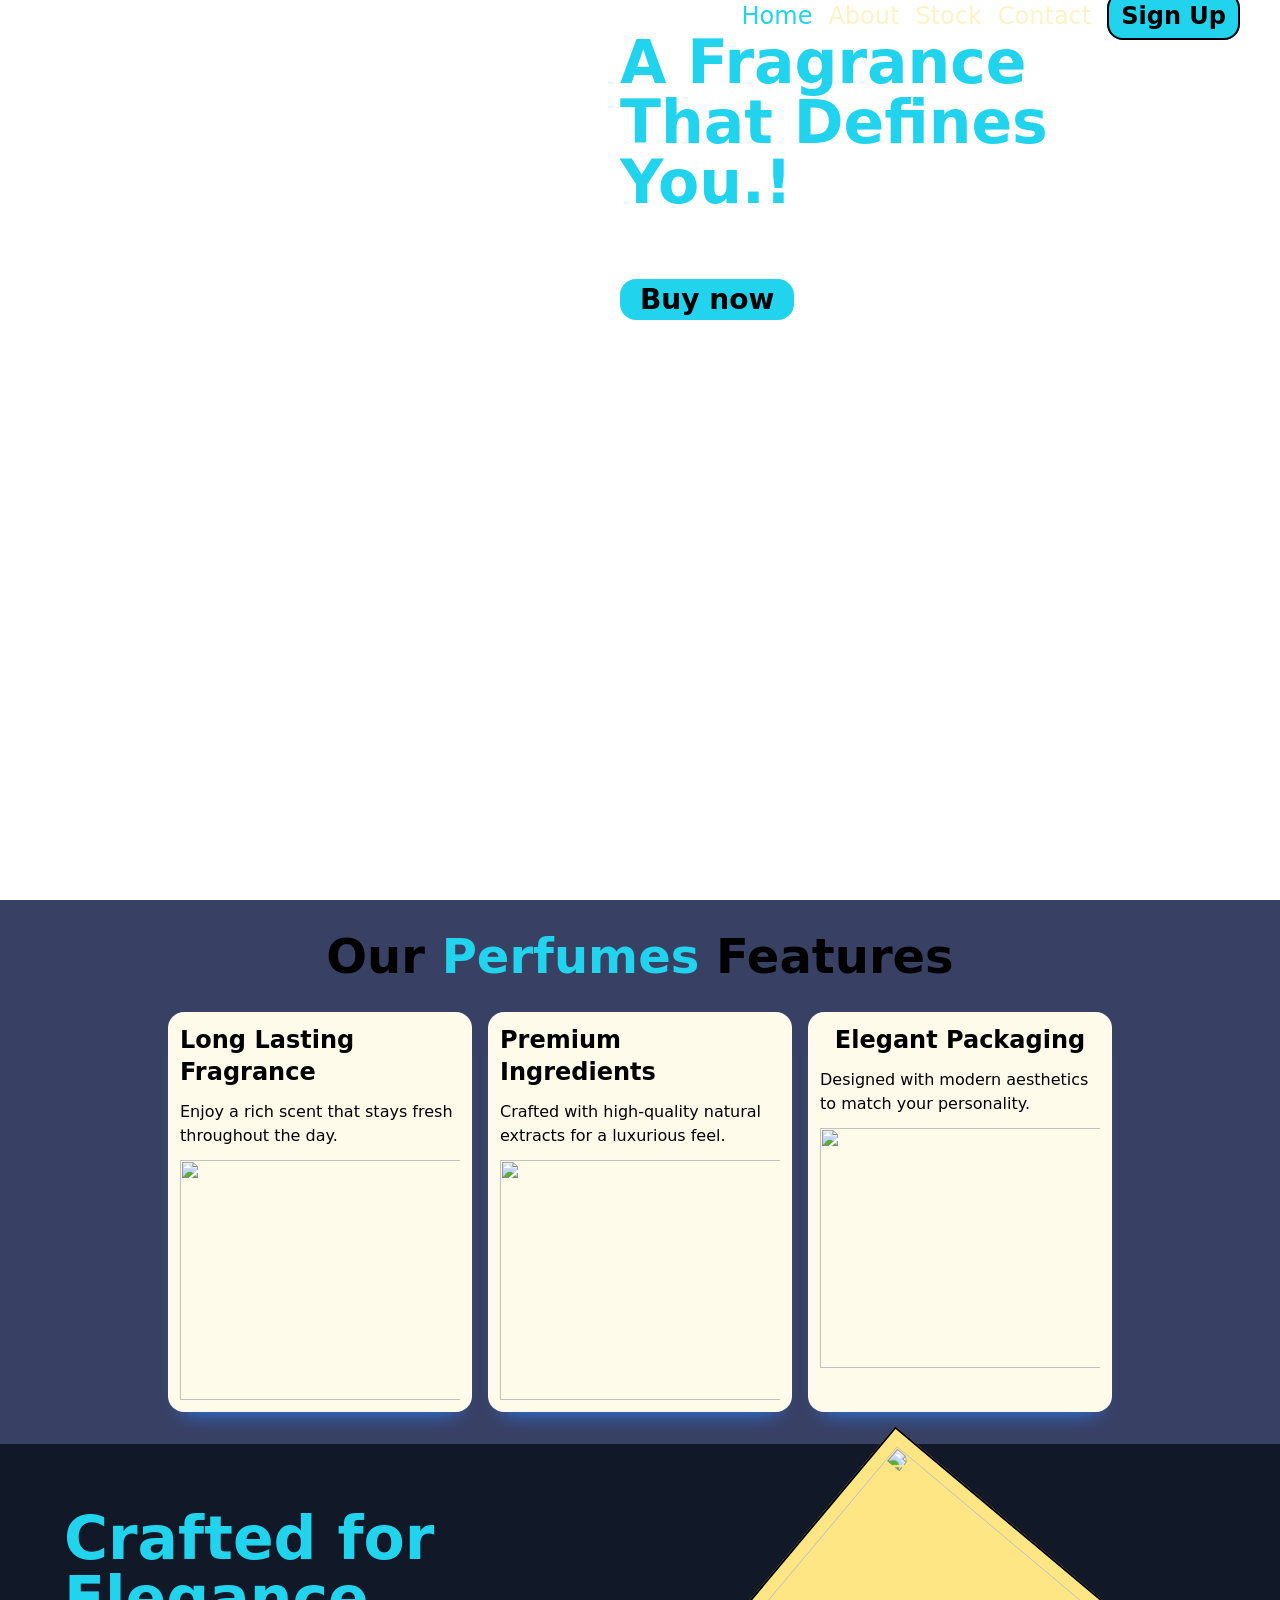
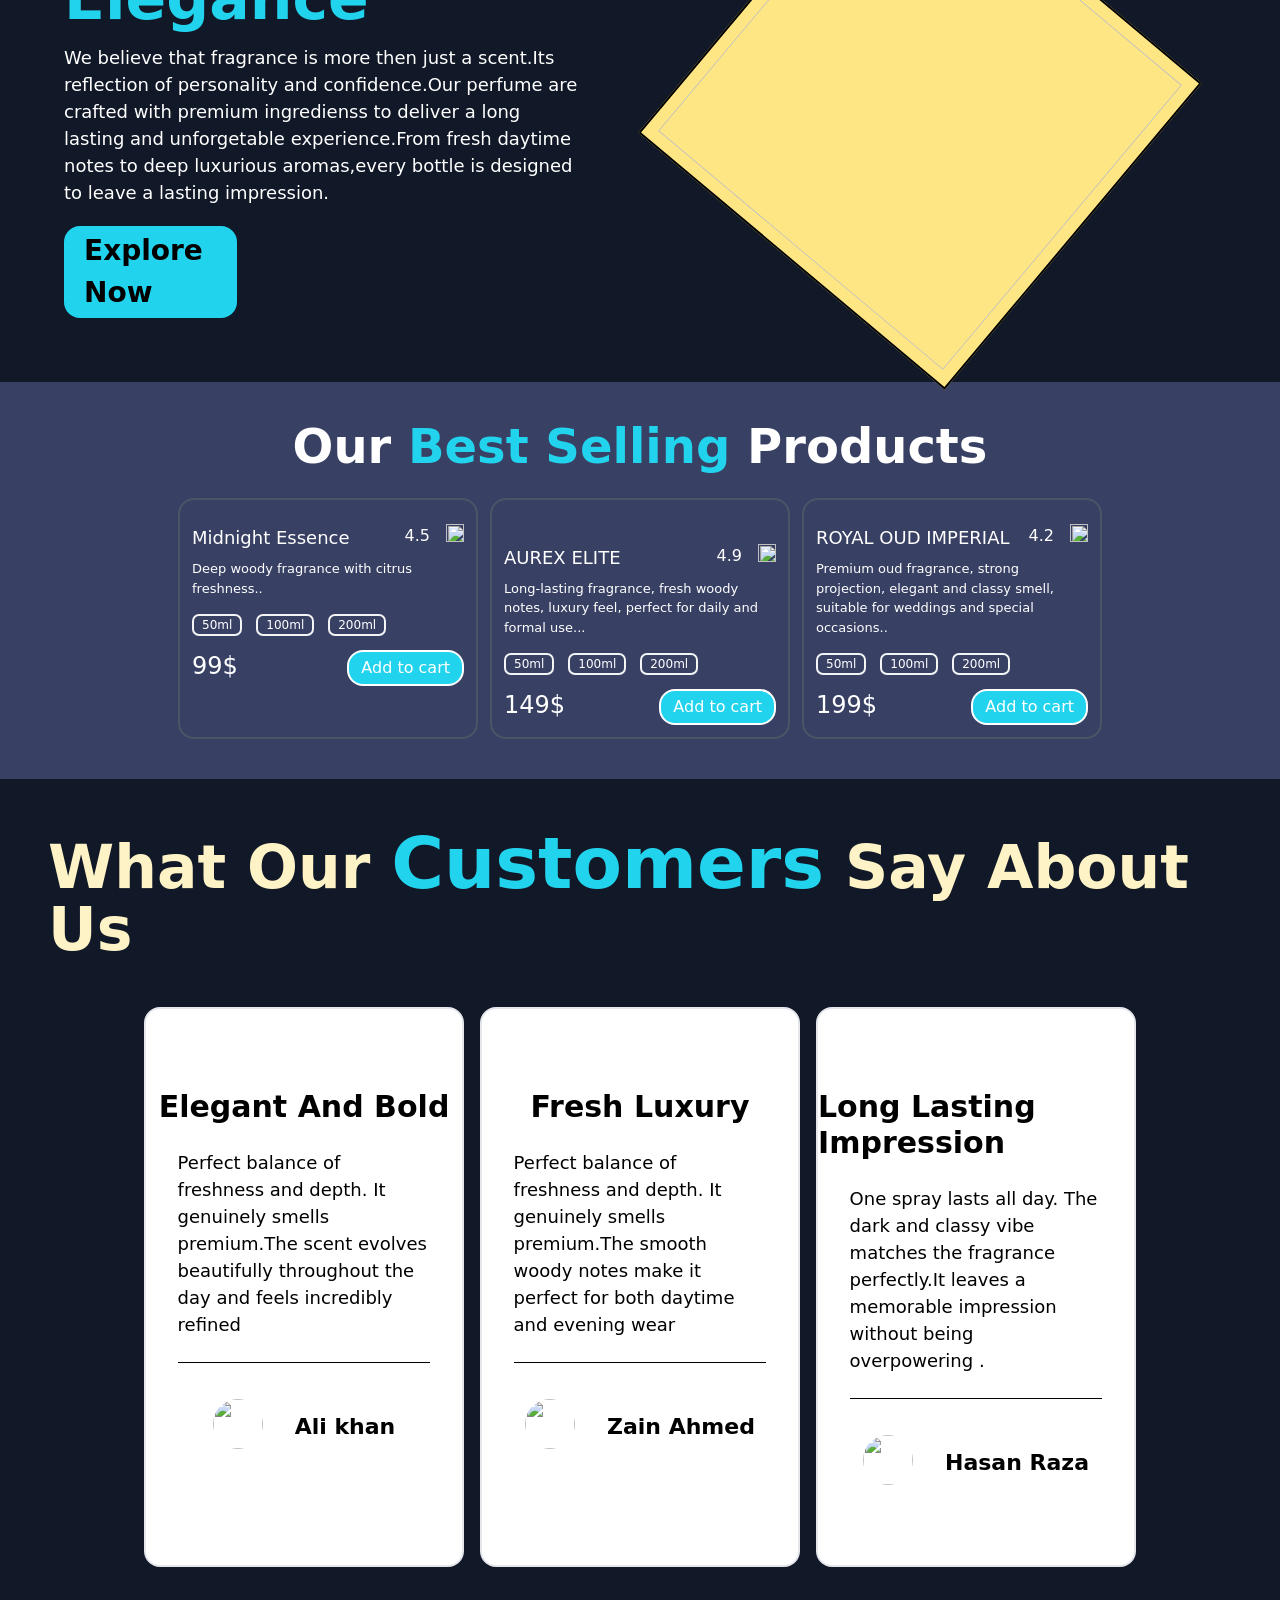
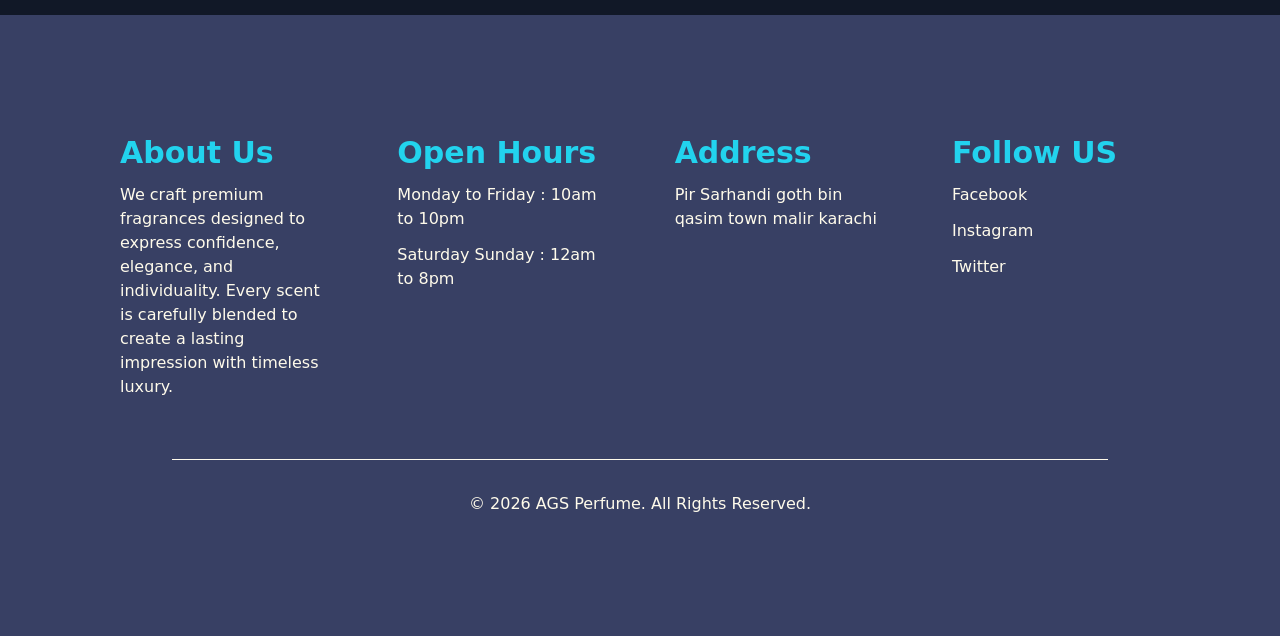
==== commit bf74e405: "last" ====
--- a/index.html
+++ b/index.html
@@ -17,7 +17,7 @@
             <div class="navs h-full mr-8">
                 <ul class="flex gap-4 align-bottom mr-2">
                     <li><a href="index.html" class="text-[#22D3EE] hover:text-[#22D3EE]">Home</a></li>
-                    <li><a href="about.html" class="hover:text-[#22D3EE] ">About</a></li>
+                    <li><a href="aboutUS.html" class="hover:text-[#22D3EE] ">About</a></li>
                     <li><a href="shop.html" class="hover:text-[#22D3EE]">Stock</a></li>
                     <li><a href="contact.html" class="hover:text-[#22D3EE]">Contact</a></li>
                     <li><a href="signup.html"
@@ -171,7 +171,7 @@
         </div>
         <div class="cards w-[100vw] flex justify-center gap-4 mt-12">
             <div
-                class="card bg-white transition-transform duration-300 hover:scale-105 py-20 w-[23%] flex flex-col items-center border-2 border-gray-200 rounded-2xl ">
+                class="card bg-white transition-transform duration-300 hover:scale-105 py-20 w-[25%] flex flex-col items-center border-2 border-gray-200 rounded-2xl ">
                 <h2 class="text-3xl font-sans  font-semibold ">Elegant And Bold</h2>
                 <div class="p text-[18px] w-[80%] mt-6">Perfect balance of freshness and depth. It genuinely smells
                     premium.The scent evolves beautifully throughout the day and feels incredibly refined</div>
@@ -181,17 +181,11 @@
                         <img src="user1.jpg" class="rounded-[50%] size-[100%] object-cover ">
                     </div>
                     <h2 class="mt-4 font-semibold text-[22px]">Ali khan</h2>
-                    <div class="stars flex items-center ml-5 mt-2.5">
-                        <img src="star.jpg" alt="" class="size-8 ">
-                        <img src="star.jpg" alt="" class="size-8 ">
-                        <img src="star.jpg" alt="" class="size-8 ">
-                        <img src="star.jpg" alt="" class="size-8 ">
-                        <img src="star.jpg" alt="" class="size-8 ">
-                    </div>
-                </div>
-            </div>
-            <div
-                class="card bg-white transition-transform duration-300 hover:scale-105 py-20 w-[23%] flex flex-col items-center border-2 border-gray-200 rounded-2xl ">
+                    
+                </div>
+            </div>
+            <div
+                class="card bg-white transition-transform duration-300 hover:scale-105 py-20 w-[25%] flex flex-col items-center border-2 border-gray-200 rounded-2xl ">
                 <h2 class="text-3xl font-sans font-semibold ">Fresh Luxury</h2>
                 <div class="p text-[18px] w-[80%] mt-6">Perfect balance of freshness and depth. It genuinely smells
                     premium.The smooth woody notes make it perfect for both daytime and evening wear</div>
@@ -201,17 +195,11 @@
                         <img src="user2.jpg" class="rounded-[50%] size-[100%] object-cover ">
                     </div>
                     <h2 class="mt-4 font-semibold text-[22px]">Zain Ahmed</h2>
-                    <div class="stars flex items-center ml-5 mt-2.5">
-                        <img src="star.jpg" alt="" class="size-8 ">
-                        <img src="star.jpg" alt="" class="size-8 ">
-                        <img src="star.jpg" alt="" class="size-8 ">
-                        <img src="star.jpg" alt="" class="size-8 ">
-                        <img src="star.jpg" alt="" class="size-8 ">
-                    </div>
-                </div>
-            </div>
-            <div
-                class="card bg-white transition-transform duration-300 hover:scale-105 py-20 w-[23%] flex flex-col items-center border-2 border-gray-200 rounded-2xl ">
+                    
+                </div>
+            </div>
+            <div
+                class="card bg-white transition-transform duration-300 hover:scale-105 py-20 w-[25%] flex flex-col items-center border-2 border-gray-200 rounded-2xl ">
                 <h2 class="text-3xl font-sans font-semibold ">Long Lasting Impression</h2>
                 <div class="p text-[18px] w-[80%] mt-6">One spray lasts all day. The dark and classy vibe matches the
                     fragrance perfectly.It leaves a memorable impression without being overpowering .</div>
@@ -221,13 +209,7 @@
                         <img src="user3.jpg" class="rounded-[50%] size-[100%] object-cover ">
                     </div>
                     <h2 class="mt-4 font-semibold text-[22px]">Hasan Raza</h2>
-                    <div class="stars flex items-center ml-5 mt-2.5">
-                        <img src="star.jpg" alt="" class="size-8 ">
-                        <img src="star.jpg" alt="" class="size-8 ">
-                        <img src="star.jpg" alt="" class="size-8 ">
-                        <img src="star.jpg" alt="" class="size-8 ">
-                        <img src="halfs.jpg" alt="" class="size-6 ">
-                    </div>
+                  
                 </div>
             </div>
 
